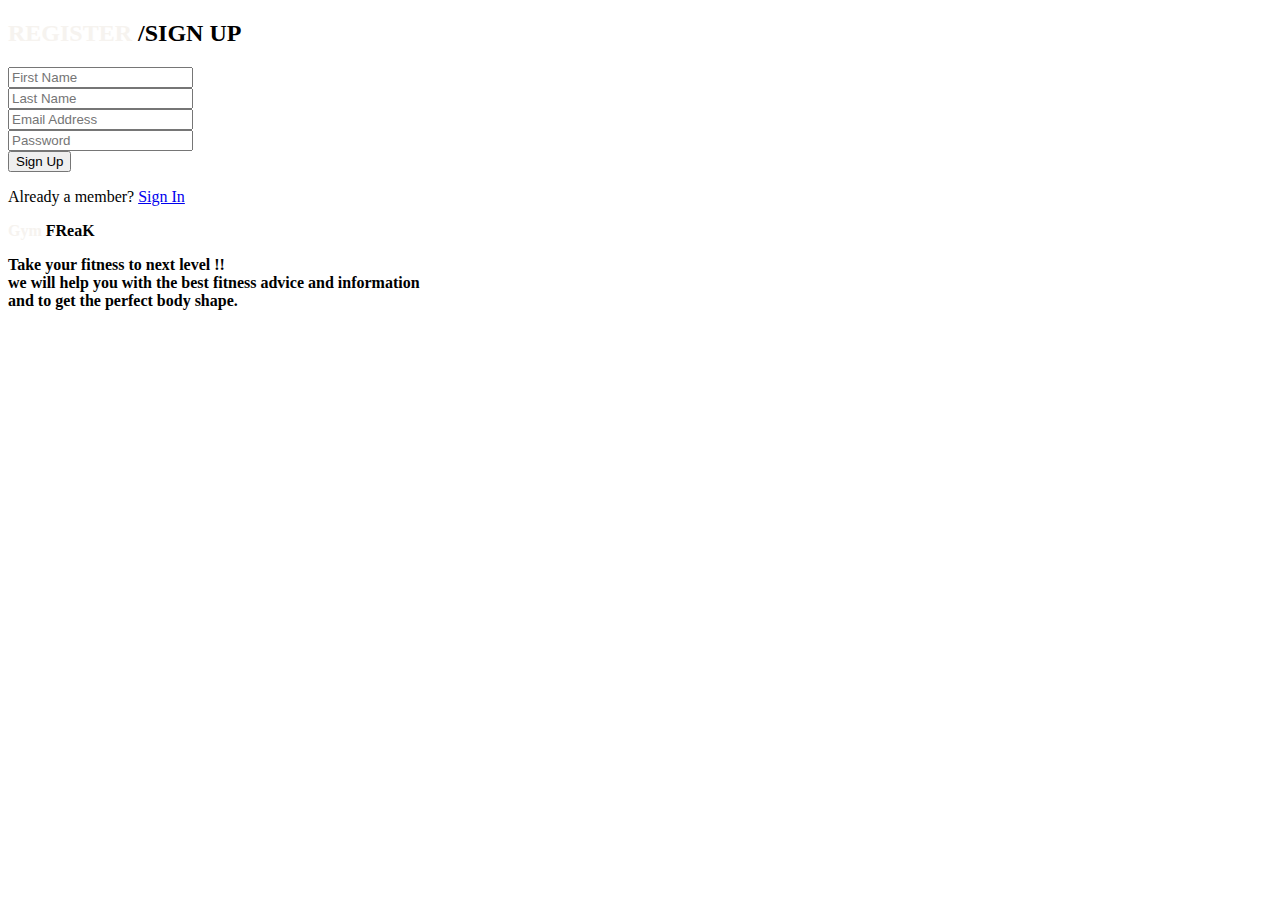
==== index.html @ 22dd0f74 "gymwebsite" ====
<!DOCTYPE html>
<html lang="en">
<head>
    <meta charset="UTF-8">
    <meta http-equiv="X-UA-Compatible" content="IE=edge">
    <meta name="viewport" content="width=device-width, initial-scale=1.0">
    <title>SignIn</title>
    <link rel="stylesheet" href="style.css">
</head>
<body>
    <div class="hero-img">
    <section>
    <main>
        
        <div class="form-box">
        <h2><span style="color:rgb(246, 243, 239)">REGISTER</span> /SIGN UP </h2>
        <form role="form" onsubmit="signUp(event);" autocomplete="off">
            <div class="form-group">
                <input type="text" name="fname" id="fname" placeholder="First Name" required>
            </div>
            <div class="form-group">
                <input type="text" name="lname" id="lname" placeholder="Last Name" required>
            </div>
            <div class="form-group">
                <input type="email" name="email" id="email" placeholder="Email Address" required>
            </div>
            <div class="form-group">
                <input type="password" name="pwd" id="pwd" placeholder="Password" required>
            </div>
            <div class="bot">
                <button type="submit">Sign Up</button>
            </div>
        </form>
        <div class="hover">
        <p>Already a member? <a href="/signin.html">Sign In</a></p>
    </div>
    </div>
    <div class="gym">
        <div id="a">
        
      <p><b class="gym1"><span style="color:rgb(246, 243, 239)"> Gym</span> FReaK</b> </p> <p><b class ="gym2">Take your fitness to next level !!<br>we will help you with the best fitness advice and information<br>
    and to get the perfect body shape.</b></p>
   <!-- <p class="gym2"></p> -->

       </p>
    </div>
    
    </div>
    </main>
    </section>


</div>



    <script type="text/javascript" src="./script.js"></script>
</body>
</html>
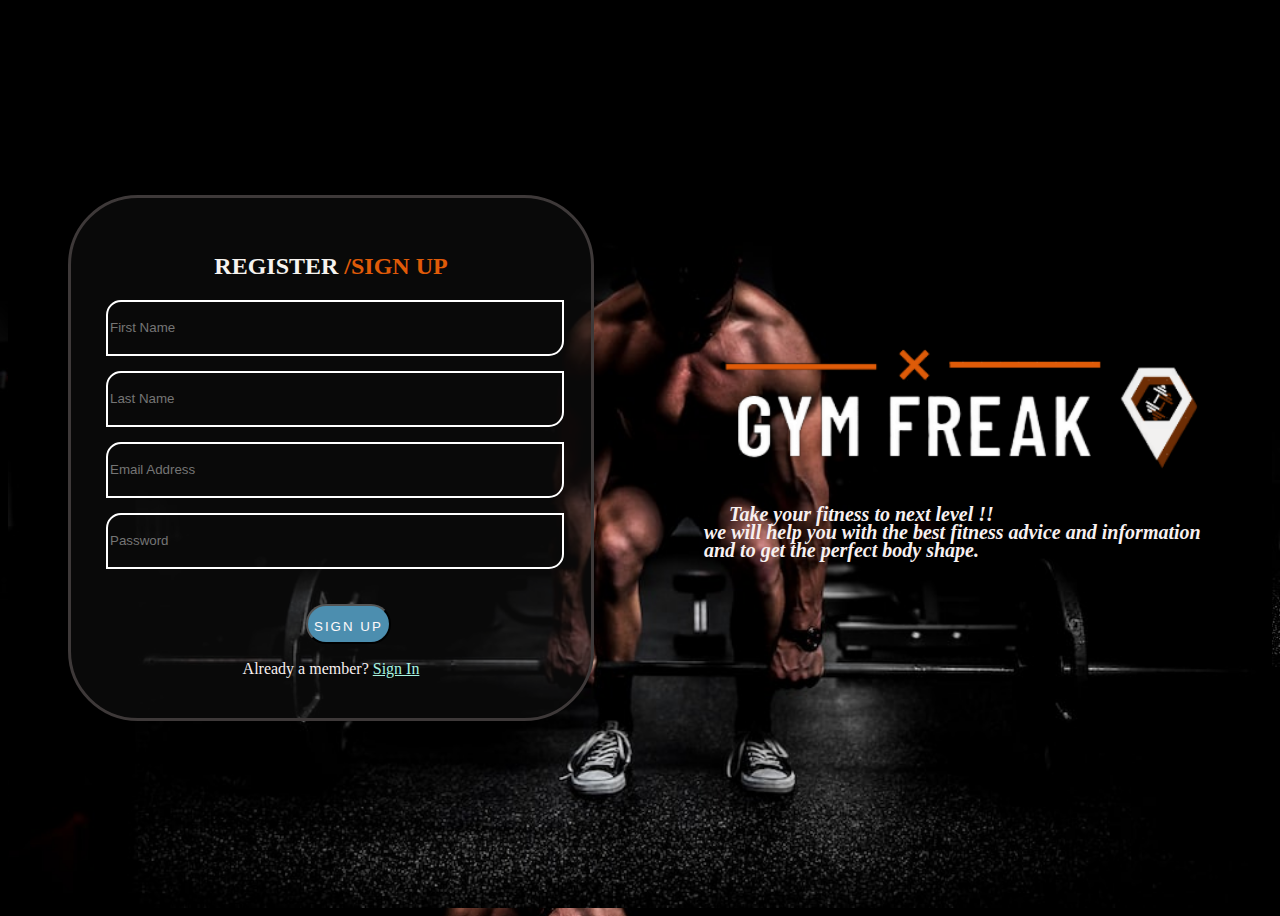
==== commit 1befc8ac: "new" ====
--- a/index.html
+++ b/index.html
@@ -4,14 +4,15 @@
     <meta charset="UTF-8">
     <meta http-equiv="X-UA-Compatible" content="IE=edge">
     <meta name="viewport" content="width=device-width, initial-scale=1.0">
-    <title>SignIn</title>
+    <title>Gym Freak</title>
     <link rel="stylesheet" href="style.css">
+    <link rel="icon" type="image/x-icon" href="favicon.png">
 </head>
 <body>
     <div class="hero-img">
     <section>
     <main>
-        
+      
         <div class="form-box">
         <h2><span style="color:rgb(246, 243, 239)">REGISTER</span> /SIGN UP </h2>
         <form role="form" onsubmit="signUp(event);" autocomplete="off">
@@ -35,15 +36,17 @@
         <p>Already a member? <a href="/signin.html">Sign In</a></p>
     </div>
     </div>
-    <div class="gym">
-        <div id="a">
-        
-      <p><b class="gym1"><span style="color:rgb(246, 243, 239)"> Gym</span> FReaK</b> </p> <p><b class ="gym2">Take your fitness to next level !!<br>we will help you with the best fitness advice and information<br>
-    and to get the perfect body shape.</b></p>
-   <!-- <p class="gym2"></p> -->
+   <div class="gym">
+    <img src="newlogo1.png" width="500px">   
+    <p><b class ="gym2">Take your fitness to next level !!<br>we will help you with the best fitness advice and information<br>
+   and to get the perfect body shape.</b></p>
+   </div>
+    
+       
+       
 
-       </p>
-    </div>
+   
+ 
     
     </div>
     </main>
@@ -54,6 +57,6 @@
 
 
 
-    <script type="text/javascript" src="./script.js"></script>
+    <script  src="./script.js"></script>
 </body>
 </html>--- a/style.css
+++ b/style.css
@@ -0,0 +1,135 @@
+
+
+main{
+    display: inline-flex;
+    flex-direction: row;
+    align-items: center;
+}
+body{
+  
+    background-image: url(../images/img.jpeg);
+
+}
+.hero-img {
+    background-image: url(../images/img.jpeg);
+    
+  
+    background-position: center;
+    background-repeat: no-repeat;
+    background-size: cover;
+    position: relative;
+}
+
+section{
+    display: flex;
+    
+    align-items: center;
+    min-height: 100vh;
+    width :100%;
+  
+}
+
+.form-box{
+    width:450px;
+    height:450px;
+    margin:60px ;
+    background: rgba(15, 15, 15, 0.6);
+    text-align: center;
+    padding: 35px;
+    border:3px solid #3e3939;
+    border-radius: 70px 70px 70px 70px;
+    
+}
+
+.form-group{
+ 
+    color:#e05b08;
+    text-transform: uppercase;
+    letter-spacing: 2px;
+    
+}
+input{
+    width: 100%;
+    height: 50px;
+    border-radius: 15px 0 15px 0;
+    border :2px solid #fff;
+    margin-bottom: 15px;
+    color: #e4e1e1;
+    background: transparent;
+
+}
+button{
+   
+    display: block;
+    height: 40px;
+    line-height: 40px;
+        text-align: center;
+        background: #4c8eaf ;
+        border-radius: 120px;
+        color: #fffafa;
+        text-transform: uppercase;
+        margin-top: 20px;
+        cursor: pointer;
+        text-decoration: none;
+        letter-spacing: 2px;
+       }
+       button:hover{
+        background-color: red;
+       }
+      
+h2{
+    color: #e05b08;
+    /* text-decoration-line: underline white; */
+    
+}
+.bot{
+    padding-left: 200px;
+    color: #f0e3dc;
+}
+.bot:hover{
+    color: #fcfcfc;
+}
+.ball{ 
+    padding-left: 150px;
+    margin:60px ;   
+}
+p{
+    color: #f7f0f0;
+  
+}
+.hover a{
+    color:#a6f3e1;
+}
+.gym {
+    opacity:initial;
+    justify-content: center;
+    padding-left: 50px;
+    margin: auto;
+
+    color: #f4f4f3;
+    font-size: 20px;
+    writing-mode:horizontal-tb;
+    line-height: 0.9;
+        
+}
+#u{
+    width: 50px;
+    height: 60px ;
+}
+/* .gym1{
+    font-size: 70px;
+    color: #e05b08;
+    padding: px 40px 0px 40px;
+} */
+.gym2 {
+    font-style: italic;
+    max-height: 300px;
+    max-width: 600px;
+    margin: 4px 0px 0px 0px;
+    padding: 5%;
+}
+
+.gym5{
+    color: #e05b08;
+    font-size: 60px;
+}
